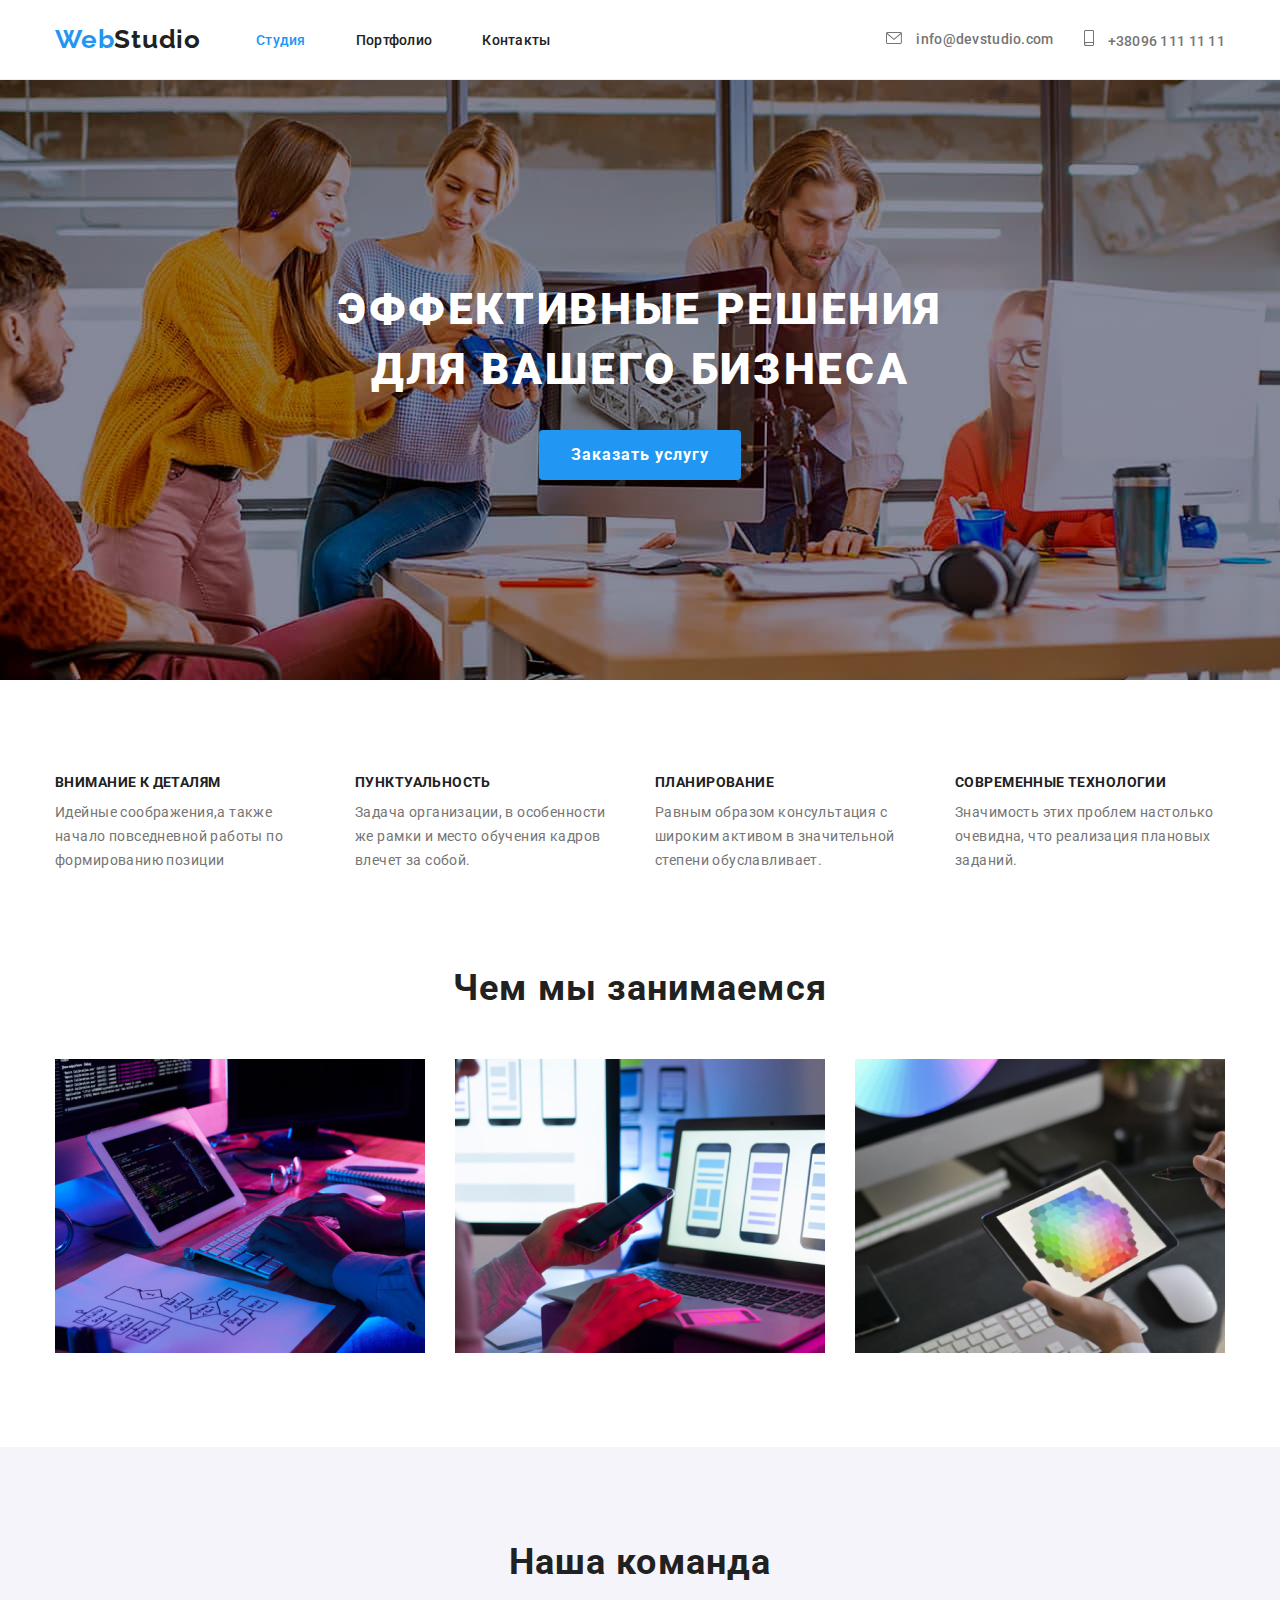
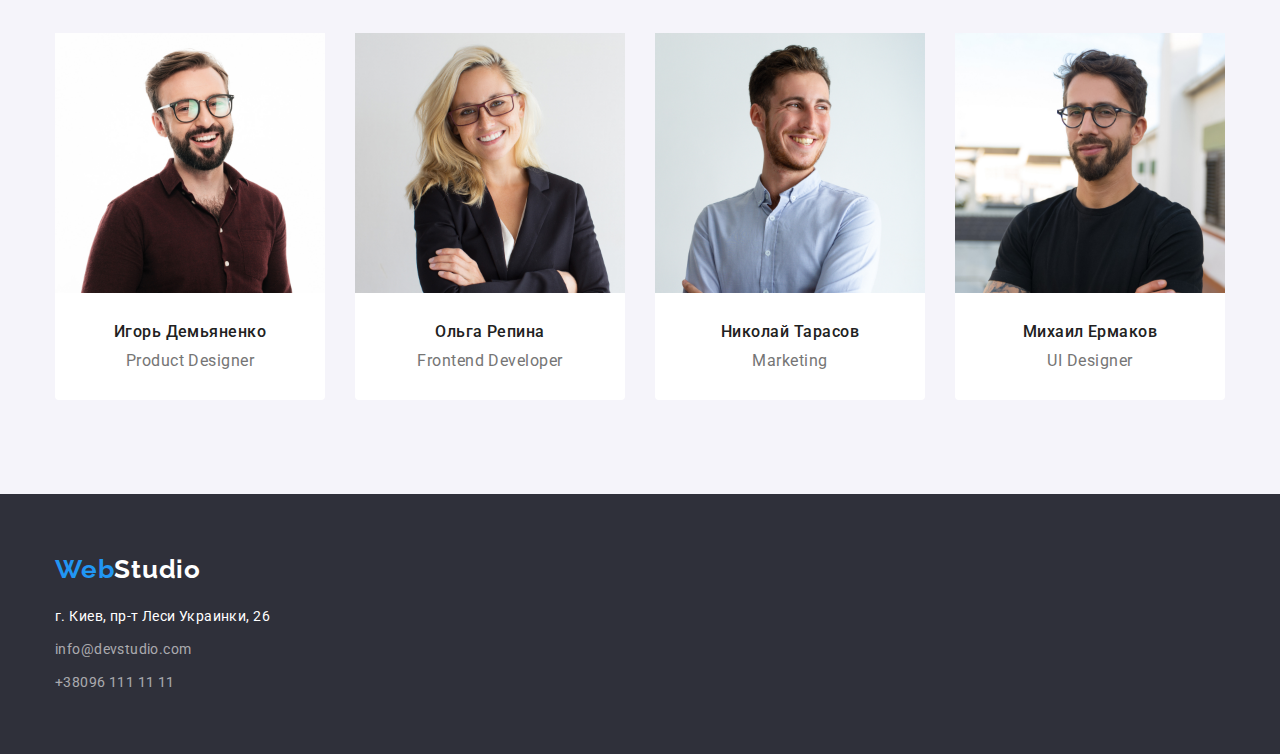
==== index.html @ cd00b568 "lesson4-first save" ====
<!DOCTYPE html>
<html lang="ru">

<head>
    <meta charset="UTF-8">
    <meta name="viewport" content="width=device-width, initial-scale=1.0">
    <title>WebStudio</title>
    <link rel="stylesheet" href="./css/modern-normalize.css">
    <link rel="stylesheet" href="./css/style.css">
    <link rel="stylesheet" href="./css/variables.css">
    <link rel="preconnect" href="https://fonts.gstatic.com">
    <link
        href="https://fonts.googleapis.com/css2?family=Raleway:wght@700&family=Roboto:wght@400;500;700;900&display=swap"
        rel="stylesheet">
</head>

<body>
    <header class="header">
        <div class="container">
            <nav class="header-nav">
                <a href="./index.html" class="logo"><span class="web">Web</span>Studio</a>
                <ul class="navigation">
                    <li>
                        <a href="./index.html" class="active">Студия</a>
                    </li>
                    <li>
                        <a href="./portfolio.html">Портфолио</a>
                    </li>
                    <li>
                        <a href="#contacts">Контакты</a>
                    </li>
                </ul>
                <ul class="contacts-head">
                    <li>
                        <button class="mail-btn">
                            <svg class="mail-icon">
                                <use href="./images/icons/symbol-defs.svg#icon-mail1"></use>
                            </svg>
                        </button>
                        <a href="mailto:info@devstudio.com">info@devstudio.com</a>
                    </li>
                    <li>
                        <button class="phone-btn">
                            <svg class="phone-icon">
                                <use href="./images/icons/symbol-defs.svg#icon-smartphone1"></use>
                            </svg>
                        </button>
                        <a href="tel:+380961111111">+38096 111 11 11</a>
                    </li>
                </ul>
            </nav>
        </div>
    </header>
    <main>
        <section class="hero">
            <div class="container">
                <h1 class="title">Эффективные решения<br>для вашего бизнеса</h1>
                <button class="hero-btn">Заказать услугу</button>
            </div>
        </section>
        <section class="section-advantages">
            <div class="container">
                <!-- <div class="container-adv-cards"> -->
                <ul class="advantages-paragraph">
                    <li class="advantages-item">
                        <h3 class="advantages">Внимание к деталям</h3>
                        <p class="text-advantages">Идейные соображения,а также<br>начало повседневной работы
                            по<br>формированию позиции</p>
                    </li>
                    <li class="advantages-item">
                        <h3 class="advantages">Пунктуальность</h3>
                        <p class="text-advantages">Задача организации, в особенности<br>же рамки и место обучения
                            кадров<br>влечет за собой.</p>
                    </li>
                    <li class="advantages-item">
                        <h3 class="advantages">Планирование</h3>
                        <p class="text-advantages">Равным образом консультация с<br>широким активом в
                            значительной<br>степени обуславливает.</p>
                    </li>
                    <li class="advantages-item">
                        <h3 class="advantages">Современные технологии</h3>
                        <p class="text-advantages">Значимость этих проблем настолько<br>очевидна, что реализация
                            плановых<br>заданий.</p>
                    </li>
                </ul>
                <!-- </div> -->
            </div>
        </section>
        <section class="we-doing">
            <div class="container">
                <h2 class="sect-header">Чем мы занимаемся</h2>
                <ul class="advantages-img">
                    <li class="img-items">
                        <img src="./images/img1.jpg" alt="img1" width="370" height="294">
                    </li>
                    <li class="img-items">
                        <img src="./images/img2.jpg" alt="img2" width="370" height="294">
                    </li>
                    <li class="img-items">
                        <img src="./images/img3.jpg" alt="img3" width="370" height="294">
                    </li>
                </ul>
            </div>
        </section>
        <section class="section-team">
            <div class="container">
                <h2 class="sect-header">Наша команда</h2>
                <ul class="team-icons">
                    <li class="team-items">
                        <div class="studio-cards">
                            <img src="./images/img4.jpg" alt="Игорь Демьяненко" width="270" height="260">
                            <h3 class="team-names">Игорь Демьяненко</h3>
                            <p class="team-profession">Product Designer</p>
                        </div>
                    </li>
                    <li class="team-items">
                        <div class="studio-cards">
                            <img src="./images/img5.jpg" alt="Ольга Репина" width="270" height="260">
                            <h3 class="team-names">Ольга Репина</h3>
                            <p class="team-profession">Frontend Developer</p>
                        </div>
                    </li>
                    <li class="team-items">
                        <div class="studio-cards">
                            <img src="./images/img6.jpg" alt="Николай Тарасов" width="270" height="260">
                            <h3 class="team-names">Николай Тарасов</h3>
                            <p class="team-profession">Marketing</p>
                        </div>
                    </li>
                    <li class="team-items">
                        <div class="studio-cards">
                            <img src="./images/img7.jpg" alt="Михаил Ермаков" width="270" height="260">
                            <h3 class="team-names">Михаил Ермаков</h3>
                            <p class="team-profession">UI Designer</p>
                        </div>
                    </li>
                </ul>
            </div>
        </section>
    </main>
    <footer class="footer" id="contacts">
        <div class="container">
            <a href="./index.html" class="logo"><span class="web">Web</span>Studio</a>
            <address>
                <p>г. Киев, пр-т Леси Украинки, 26</p>
                <ul class="contacts-foot">
                    <li>
                        <a href="mailto:info@devstudio.com">info@devstudio.com</a>
                    </li>
                    <li>
                        <a href="tel:+380961111111">+38096 111 11 11</a>
                    </li>
                </ul>
            </address>
        </div>
    </footer>
</body>

</html>
---- css/style.css ----
.logo {
    font-family: 'Raleway', sans-serif;
    font-weight: 700;
    font-size: 26px;
    line-height: 1.17;
    letter-spacing: 0.03em;
    padding-top: 24px;
    padding-bottom: 25px;
}

.web {
    color: var(--blue-text);
}

a {
    text-decoration: none;
}

body {
    font-family: 'Roboto', sans-serif;
}

img {
    display: block;
    max-width: 100%;
    height: auto;
}

.container {
    width: 1200px;
    padding: 0 15px;
    margin: 0 auto;
}

.header {
    background-color: white;
    position: relative;
    border-bottom: 1px solid #EEEEEE;
}

.header a {
    color: var(--black-text);
}

.header-nav,
.navigation,
.contacts-head {
    display: flex;
}

.header-nav {
    justify-content: space-between;
    align-items: center;
}

.navigation {
    font-weight: 500;
    font-size: 14px;
    line-height: 1.17;
    letter-spacing: 0.02em;
}

.navigation li {
    margin-left: 50px;
}

.navigation .active,
.navigation a:hover,
.navigation a:focus {
    color: var(--blue-text);
}

.contacts-head a {
    color: var(--grey-text);
    font-family: 'Roboto', sans-serif;
    font-weight: 500;
    font-size: 14px;
    line-height: 1.17;
    letter-spacing: 0.02em;
}

.contacts-head a:hover,
.contacts-head a:focus {
    color: var(--blue-text);
}

.contacts-head li:last-child {
    margin-left: 30px;
}

.contacts-head {
    margin-left: 331px;
}

.mail-btn {
    padding: 0;
    border: none;
    background-color: transparent;
    margin-right: 10px;
}

.mail-icon  {
    width: 16px;
    height: 12px;
}

.phone-btn {
    padding: 0;
    border: none;
    background-color: transparent;
    margin-right: 10px;
}

.phone-icon {
    width: 10px;
    height: 16px;
}

.hero {
    background-color: var(--hero-background);
    background-image: url('../images/header_img.jpg');
    background-repeat: no-repeat;
    background-size: cover;
    background-position: center;
    height: 600px;
    max-width: 1600px;
    margin-left: auto;
    margin-right: auto; 
    color: var(--white-text);
    text-align: center;
    padding-top: 200px;
    padding-bottom: 200px;
}

.hero-btn {
    border: var(--blue-text);
    background: var(--blue-text);
    color: var(--white-text);
    font-family: 'Roboto', sans-serif;
    font-weight: 700;
    font-size: 16px;    
    line-height: 1.87;
    letter-spacing: 0.06em;
    margin-top: 30px;
    padding: 10px 32px;
    border-radius: 4px;
}

.title {
    text-transform: uppercase;
    font-weight: 900;
    font-size: 44px;
    line-height: 1.36;
    letter-spacing: 0.06em;
}

.section-advantages {
    background-color: white;
    padding-top: 94px;
    padding-bottom: 94px;
}

.advantages-paragraph,
.advantages-img {
    display: flex;
}

.advantages-paragraph .advantages-item {
    flex-basis: calc(100% / 4);
} 

.advantages-item:not(:last-child) {
    margin-right: 30px;
}

.advantages {
    color: var(--black-text);
    font-weight: 700;
    font-size: 14px;
    line-height: 1.17;
    letter-spacing: 0.03em;
    text-transform: uppercase;
    margin-bottom: 10px;
}

.text-advantages {
    color: var(--grey-text);
    font-weight: 400;
    font-size: 14px;
    line-height: 1.71;
    letter-spacing: 0.03em;
}
.we-doing {
    background-color: white;
    padding-top: 0;
    padding-bottom: 94px;
}

.advantages-img .img-items {
    flex-basis: calc(100% / 3);
    margin-top: 50px;
}

.img-items:not(:last-child) {
    margin-right: 30px;
}

.sect-header {
    color: var(--black-text);
    font-weight: 700;
    font-size: 36px;
    line-height: 1.17;
    letter-spacing: 0.03em;
    text-align: center;
    
}

.section-team {
    background-color: var(--team-background);
    padding-top: 94px;
    padding-bottom: 94px;
}

.team-icons {
    display: flex;
    margin-top: 50px;
}

.team-icons .team-items {
    flex-basis: calc(100% / 4);
}
    
.team-items:not(:last-child) {
    margin-right: 30px;
}

.team-names {
    color: var(--black-text);
    font-weight: 500;
    font-size: 16px;
    line-height: 1.17;
    letter-spacing: 0.03em;
    text-align: center;
    padding-top: 30px;
    padding-bottom: 10px;
}

.team-profession {
    color: var(--grey-text);
    font-weight: 400;
    font-size: 16px;
    line-height: 1.17;
    letter-spacing: 0.03em;
    text-align: center;
    padding-bottom: 30px;
}

.studio-cards {
    background-color: var(--white-text);
    border-bottom-left-radius: 4px;
    border-bottom-right-radius: 4px;
}

.footer {
    background-color: var(--hero-background);
    padding-top: 60px;
    padding-bottom: 60px;
}

.footer a {
    color: var(--white-text);
}

address {
    color: var(--white-text);
    font-weight: 400;
    font-size: 14px;
    line-height: 1.71;
    letter-spacing: 0.03em;
    padding-top: 20px;
}

.contacts-foot a {
    color: var(--white-text-op60);
    font-family: 'Roboto', sans-serif;
    font-weight: 400;
    font-size: 14px;
    line-height: 1.71;
    letter-spacing: 0.03em;
}

.contacts-foot li {
    padding-top: 9px;
}

.contacts-foot a:hover,
.contacts-foot a:focus {
    color: var(--blue-text);
}

.portfolio {
    background-color: white;
    padding-top: 94px;
    padding-bottom: 94px;
}


.portfolio-btn.active,
.portfolio-btn:hover,
.portfolio-btn:focus {
    color: var(--white-text);
    background-color: var(--blue-text);
}

.portfolio-btn {
    padding: 6px 22px;
    border-radius: 4px;
}

.active-btn {
    display: flex;
    justify-content: center;
}

.active-btn li {
    margin-right: 8px;
}

.portfolio-btn {
    border: var(--team-background);
    background: var(--team-background);
    color: var(--black-text);
    font-family: 'Roboto', sans-serif;
    font-weight: 500;
    font-size: 16px;
    line-height: 1.62;
    letter-spacing: 0.03em;
}

.card-set {
    display: flex;
    flex-wrap: wrap;
    /* padding-top: 50px; */
    margin-left: -30px;
    margin-top: -30px;   
}

.container-cards {
    margin-left: auto;
    margin-right: auto; 
    margin-top: 50px;
}

.card-set .item {
    flex-basis: calc(100% / 3 - 30px);
    margin-left: 30px;
    margin-top: 30px;
}
  
.port-img {
    color: var(--black-text);
    font-weight: 700;
    font-size: 18px;
    line-height: 2;
    letter-spacing: 0.06em;
}

.port-img-text {
    color: var(--grey-text);
    font-weight: 400;
    font-size: 16px;
    line-height: 1.87;
    letter-spacing: 0.03em;
}

.port-cards {
    border-bottom: 1px solid #EEEEEE;
    border-right: 1px solid #EEEEEE;
    border-left: 1px solid #EEEEEE;  
    padding-top: 20px;
    padding-left: 24px;
    padding-bottom: 20px;
}
---- css/variables.css ----
:root{
    --white-text: rgba(255, 255, 255, 1);
    --black-text: rgba(33, 33, 33, 1);
    --grey-text: rgba(117, 117, 117, 1);
    --white-text-op60: rgba(255, 255, 255, 0.6);
    --blue-text: rgba(33, 150, 243, 1);
    --hero-background: rgba(47, 48, 58, 1);
    --team-background: rgba(245, 244, 250, 1);
    
    }
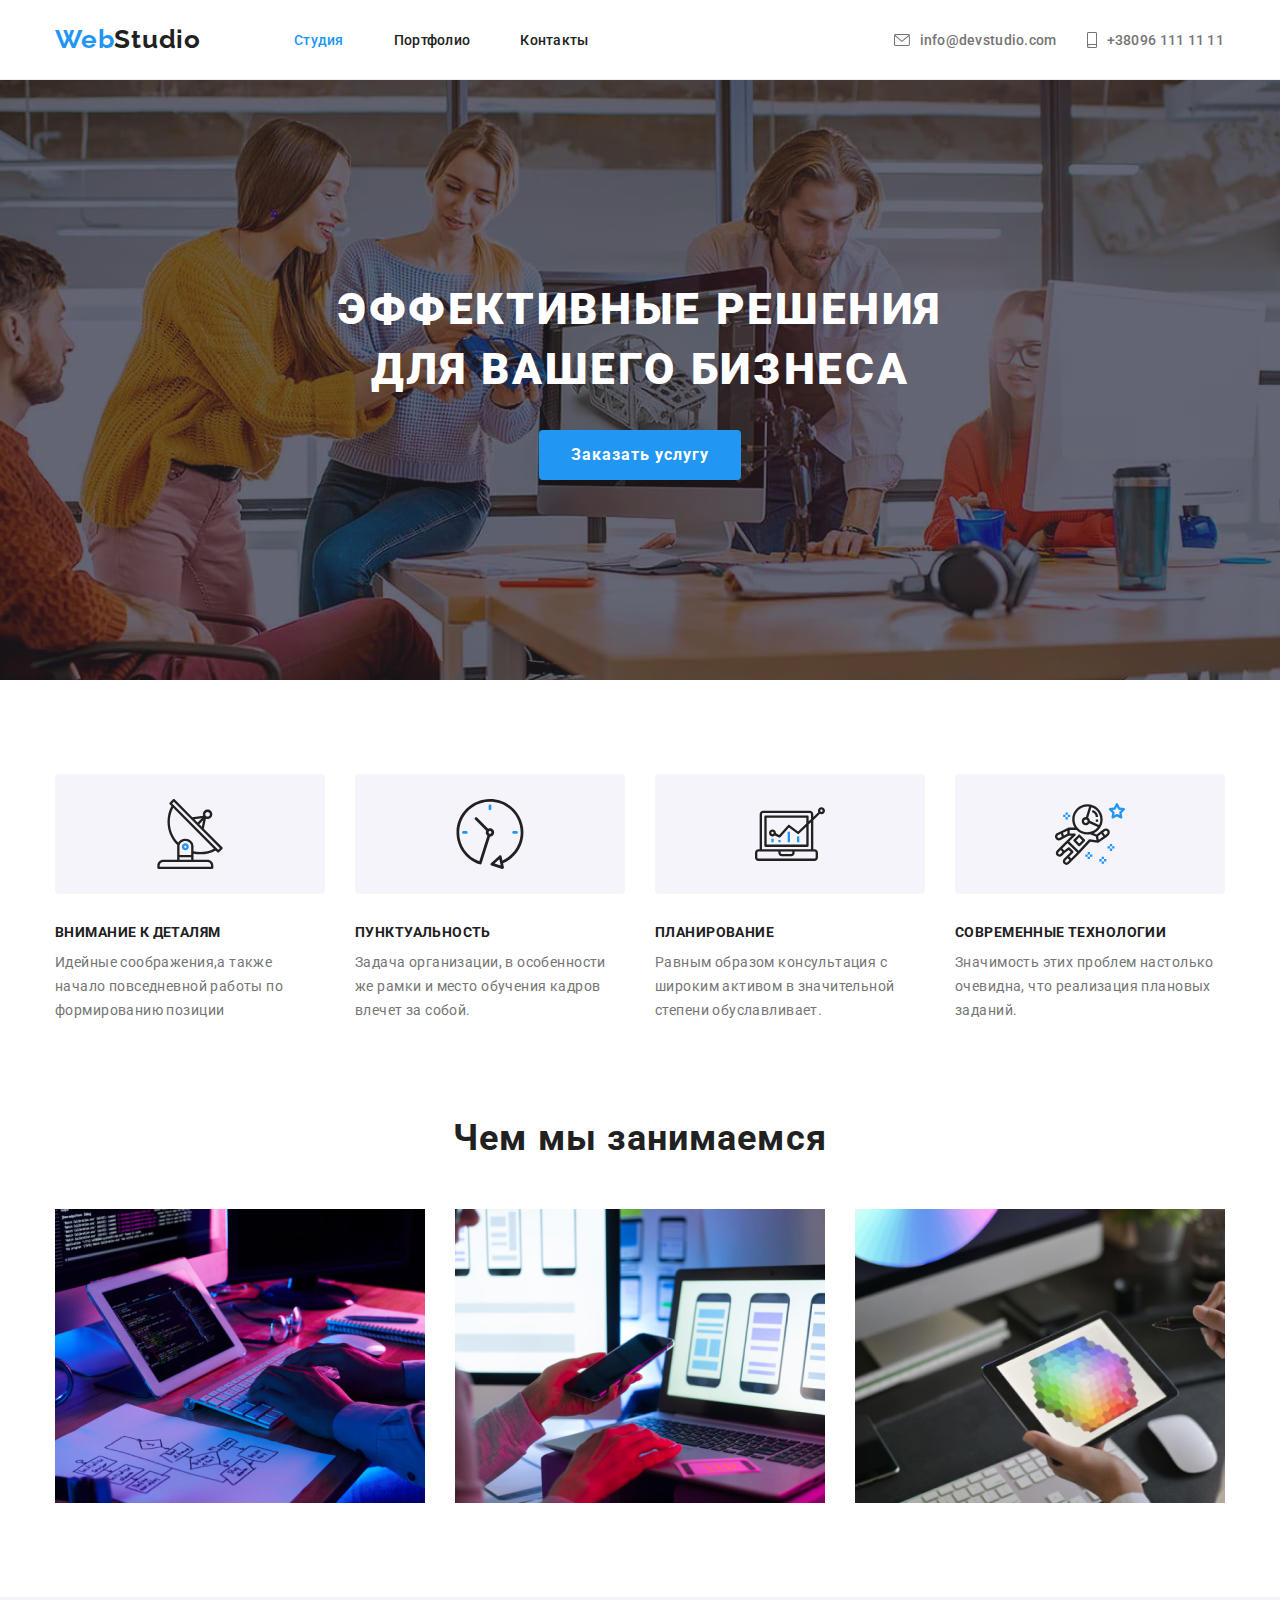
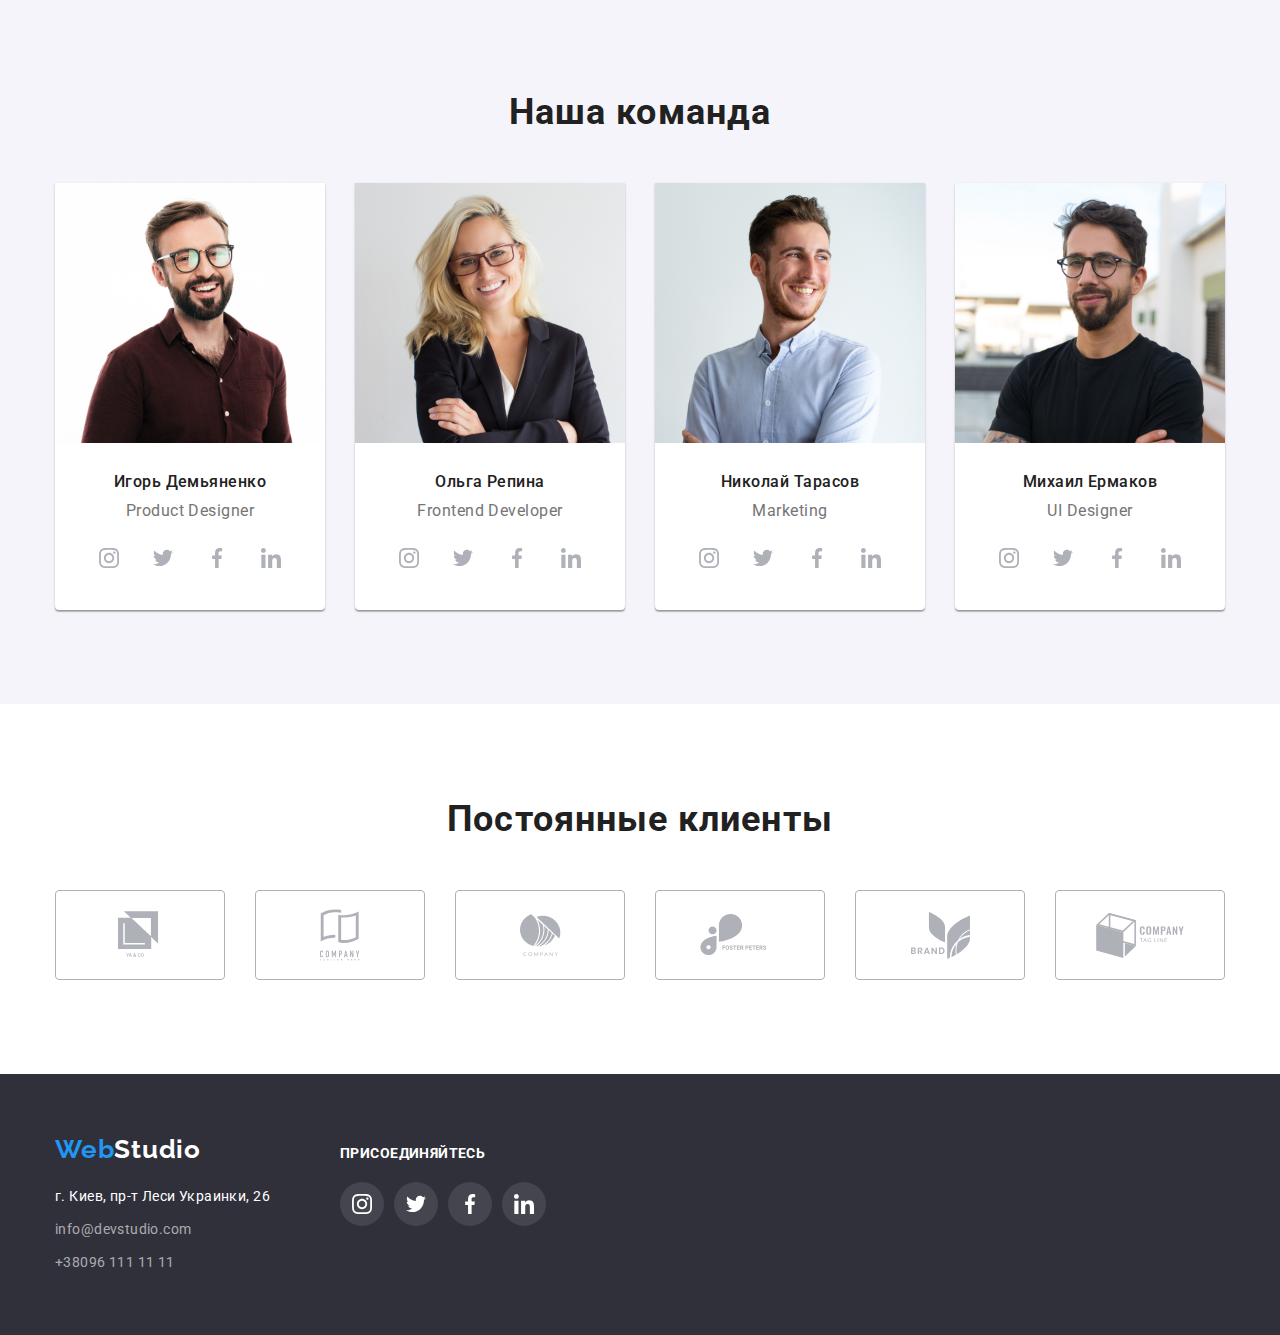
==== commit f563fab1: "lesson4" ====
--- a/index.html
+++ b/index.html
@@ -16,7 +16,7 @@
 
 <body>
     <header class="header">
-        <div class="container">
+        <div class="container, header-container">
             <nav class="header-nav">
                 <a href="./index.html" class="logo"><span class="web">Web</span>Studio</a>
                 <ul class="navigation">
@@ -31,21 +31,19 @@
                     </li>
                 </ul>
                 <ul class="contacts-head">
-                    <li>
-                        <button class="mail-btn">
-                            <svg class="mail-icon">
-                                <use href="./images/icons/symbol-defs.svg#icon-mail1"></use>
-                            </svg>
-                        </button>
-                        <a href="mailto:info@devstudio.com">info@devstudio.com</a>
-                    </li>
-                    <li>
-                        <button class="phone-btn">
-                            <svg class="phone-icon">
-                                <use href="./images/icons/symbol-defs.svg#icon-smartphone1"></use>
-                            </svg>
-                        </button>
-                        <a href="tel:+380961111111">+38096 111 11 11</a>
+                    <li class="contact-item">
+                        <a class="contact-link" href="mailto:info@devstudio.com">
+                            <svg class="mail-icon" width="16" height="12">
+                                <use href="./images/icons.svg#icon-mail1"></use>
+                            </svg>
+                            info@devstudio.com</a>
+                    </li>
+                    <li class="contact-item">
+                        <a class="contact-link" href="tel:+380961111111">
+                            <svg class="phone-icon" width="10" height="16">
+                                <use href="./images/icons.svg#icon-smartphone1"></use>
+                            </svg>
+                            +38096 111 11 11</a>
                     </li>
                 </ul>
             </nav>
@@ -63,21 +61,41 @@
                 <!-- <div class="container-adv-cards"> -->
                 <ul class="advantages-paragraph">
                     <li class="advantages-item">
+                        <div class="adv-icons">
+                            <svg class="adv-svg" width="70" height="70">
+                                <use href="./images/icons.svg#icon-antenna"></use>
+                            </svg>
+                        </div>
                         <h3 class="advantages">Внимание к деталям</h3>
                         <p class="text-advantages">Идейные соображения,а также<br>начало повседневной работы
                             по<br>формированию позиции</p>
                     </li>
                     <li class="advantages-item">
+                        <div class="adv-icons">
+                            <svg class="adv-svg" width="70" height="70">
+                                <use href="./images/icons.svg#icon-clock"></use>
+                            </svg>
+                        </div>
                         <h3 class="advantages">Пунктуальность</h3>
                         <p class="text-advantages">Задача организации, в особенности<br>же рамки и место обучения
                             кадров<br>влечет за собой.</p>
                     </li>
                     <li class="advantages-item">
+                        <div class="adv-icons">
+                            <svg class="adv-svg" width="70" height="70">
+                                <use href="./images/icons.svg#icon-diagram"></use>
+                            </svg>
+                        </div>
                         <h3 class="advantages">Планирование</h3>
                         <p class="text-advantages">Равным образом консультация с<br>широким активом в
                             значительной<br>степени обуславливает.</p>
                     </li>
                     <li class="advantages-item">
+                        <div class="adv-icons">
+                            <svg class="adv-svg" width="70" height="70">
+                                <use href="./images/icons.svg#icon-astronaut"></use>
+                            </svg>
+                        </div>
                         <h3 class="advantages">Современные технологии</h3>
                         <p class="text-advantages">Значимость этих проблем настолько<br>очевидна, что реализация
                             плановых<br>заданий.</p>
@@ -111,6 +129,36 @@
                             <img src="./images/img4.jpg" alt="Игорь Демьяненко" width="270" height="260">
                             <h3 class="team-names">Игорь Демьяненко</h3>
                             <p class="team-profession">Product Designer</p>
+                            <ul class="team-contacts">
+                                <li class="team-contacts-item">
+                                    <a href="https://instagram.com" class="team-contacts-link" target="_blank">
+                                        <svg class="team-contacts-svg" width="20" height="20">
+                                            <use href="./images/icons.svg#icon-instagram1"></use>
+                                        </svg>
+                                    </a>
+                                </li>
+                                <li class="team-contacts-item">
+                                    <a href="https://twitter.com" class="team-contacts-link" target="_blank">
+                                        <svg class="team-contacts-svg" width="20" height="20">
+                                            <use href="./images/icons.svg#icon-twitter-icon1"></use>
+                                        </svg>
+                                    </a>
+                                </li>
+                                <li class="team-contacts-item">
+                                    <a href="https://facebook.com" class="team-contacts-link" target="_blank">
+                                        <svg class="team-contacts-svg" width="20" height="20">
+                                            <use href="./images/icons.svg#icon-facebook1"></use>
+                                        </svg>
+                                    </a>
+                                </li>
+                                <li class="team-contacts-item">
+                                    <a href="https://linkedin.com" class="team-contacts-link" target="_blank">
+                                        <svg class="team-contacts-svg" width="20" height="20">
+                                            <use href="./images/icons.svg#icon-linkedin-icon1"></use>
+                                        </svg>
+                                    </a>
+                                </li>
+                            </ul>
                         </div>
                     </li>
                     <li class="team-items">
@@ -118,6 +166,36 @@
                             <img src="./images/img5.jpg" alt="Ольга Репина" width="270" height="260">
                             <h3 class="team-names">Ольга Репина</h3>
                             <p class="team-profession">Frontend Developer</p>
+                            <ul class="team-contacts">
+                                <li class="team-contacts-item">
+                                    <a href="https://instagram.com" class="team-contacts-link" target="_blank">
+                                        <svg class="team-contacts-svg" width="20" height="20">
+                                            <use href="./images/icons.svg#icon-instagram1"></use>
+                                        </svg>
+                                    </a>
+                                </li>
+                                <li class="team-contacts-item">
+                                    <a href="https://twitter.com" class="team-contacts-link" target="_blank">
+                                        <svg class="team-contacts-svg" width="20" height="20">
+                                            <use href="./images/icons.svg#icon-twitter-icon1"></use>
+                                        </svg>
+                                    </a>
+                                </li>
+                                <li class="team-contacts-item">
+                                    <a href="https://facebook.com" class="team-contacts-link" target="_blank">
+                                        <svg class="team-contacts-svg" width="20" height="20">
+                                            <use href="./images/icons.svg#icon-facebook1"></use>
+                                        </svg>
+                                    </a>
+                                </li>
+                                <li class="team-contacts-item">
+                                    <a href="https://linkedin.com" class="team-contacts-link" target="_blank">
+                                        <svg class="team-contacts-svg" width="20" height="20">
+                                            <use href="./images/icons.svg#icon-linkedin-icon1"></use>
+                                        </svg>
+                                    </a>
+                                </li>
+                            </ul>
                         </div>
                     </li>
                     <li class="team-items">
@@ -125,6 +203,36 @@
                             <img src="./images/img6.jpg" alt="Николай Тарасов" width="270" height="260">
                             <h3 class="team-names">Николай Тарасов</h3>
                             <p class="team-profession">Marketing</p>
+                            <ul class="team-contacts">
+                                <li class="team-contacts-item">
+                                    <a href="https://instagram.com" class="team-contacts-link" target="_blank">
+                                        <svg class="team-contacts-svg" width="20" height="20">
+                                            <use href="./images/icons.svg#icon-instagram1"></use>
+                                        </svg>
+                                    </a>
+                                </li>
+                                <li class="team-contacts-item">
+                                    <a href="https://twitter.com" class="team-contacts-link" target="_blank">
+                                        <svg class="team-contacts-svg" width="20" height="20">
+                                            <use href="./images/icons.svg#icon-twitter-icon1"></use>
+                                        </svg>
+                                    </a>
+                                </li>
+                                <li class="team-contacts-item">
+                                    <a href="https://facebook.com" class="team-contacts-link" target="_blank">
+                                        <svg class="team-contacts-svg" width="20" height="20">
+                                            <use href="./images/icons.svg#icon-facebook1"></use>
+                                        </svg>
+                                    </a>
+                                </li>
+                                <li class="team-contacts-item">
+                                    <a href="https://linkedin.com" class="team-contacts-link" target="_blank">
+                                        <svg class="team-contacts-svg" width="20" height="20">
+                                            <use href="./images/icons.svg#icon-linkedin-icon1"></use>
+                                        </svg>
+                                    </a>
+                                </li>
+                            </ul>
                         </div>
                     </li>
                     <li class="team-items">
@@ -132,26 +240,140 @@
                             <img src="./images/img7.jpg" alt="Михаил Ермаков" width="270" height="260">
                             <h3 class="team-names">Михаил Ермаков</h3>
                             <p class="team-profession">UI Designer</p>
-                        </div>
+                            <ul class="team-contacts">
+                                <li class="team-contacts-item">
+                                    <a href="https://instagram.com" class="team-contacts-link" target="_blank">
+                                        <svg class="team-contacts-svg" width="20" height="20">
+                                            <use href="./images/icons.svg#icon-instagram1"></use>
+                                        </svg>
+                                    </a>
+                                </li>
+                                <li class="team-contacts-item">
+                                    <a href="https://twitter.com" class="team-contacts-link" target="_blank">
+                                        <svg class="team-contacts-svg" width="20" height="20">
+                                            <use href="./images/icons.svg#icon-twitter-icon1"></use>
+                                        </svg>
+                                    </a>
+                                </li>
+                                <li class="team-contacts-item">
+                                    <a href="https://facebook.com" class="team-contacts-link" target="_blank">
+                                        <svg class="team-contacts-svg" width="20" height="20">
+                                            <use href="./images/icons.svg#icon-facebook1"></use>
+                                        </svg>
+                                    </a>
+                                </li>
+                                <li class="team-contacts-item">
+                                    <a href="https://linkedin.com" class="team-contacts-link" target="_blank">
+                                        <svg class="team-contacts-svg" width="20" height="20">
+                                            <use href="./images/icons.svg#icon-linkedin-icon1"></use>
+                                        </svg>
+                                    </a>
+                                </li>
+                            </ul>
+                        </div>
+                    </li>
+                </ul>
+            </div>
+        </section>
+        <section class="clients">
+            <div class="container">
+                <h2 class="sect-header">Постоянные клиенты</h2>
+                <ul class="clients-list">
+                    <li class="clients-item">
+                        <a href="#" class="clients-link" target="_blank">
+                            <svg class="clients-svg" width="44.27" height="49.23">
+                                <use href="./images/icons.svg#icon-logo1"></use>
+                            </svg>
+                        </a>
+                    </li>
+                    <li class="clients-item">
+                        <a href="#" class="clients-link" target="_blank">
+                            <svg class="clients-svg" width="40" height="52">
+                                <use href="./images/icons.svg#icon-logo2"></use>
+                            </svg>
+                        </a>
+                    </li>
+                    <li class="clients-item">
+                        <a href="#" class="clients-link" target="_blank">
+                            <svg class="clients-svg" width="41" height="42.6">
+                                <use href="./images/icons.svg#icon-logo3"></use>
+                            </svg>
+                        </a>
+                    </li>
+                    <li class="clients-item">
+                        <a href="#" class="clients-link" target="_blank">
+                            <svg class="clients-svg" width="79.66" height="42.02">
+                                <use href="./images/icons.svg#icon-logo4"></use>
+                            </svg>
+                        </a>
+                    </li>
+                    <li class="clients-item">
+                        <a href="#" class="clients-link" target="_blank">
+                            <svg class="clients-svg" width="59" height="47">
+                                <use href="./images/icons.svg#icon-logo5"></use>
+                            </svg>
+                        </a>
+                    </li>
+                    <li class="clients-item">
+                        <a href="#" class="clients-link" target="_blank">
+                            <svg class="clients-svg" width="88.48" height="45.44">
+                                <use href="./images/icons.svg#icon-logo6"></use>
+                            </svg>
+                        </a>
                     </li>
                 </ul>
             </div>
         </section>
     </main>
     <footer class="footer" id="contacts">
-        <div class="container">
-            <a href="./index.html" class="logo"><span class="web">Web</span>Studio</a>
-            <address>
-                <p>г. Киев, пр-т Леси Украинки, 26</p>
-                <ul class="contacts-foot">
-                    <li>
-                        <a href="mailto:info@devstudio.com">info@devstudio.com</a>
-                    </li>
-                    <li>
-                        <a href="tel:+380961111111">+38096 111 11 11</a>
-                    </li>
-                </ul>
-            </address>
+        <div class="container footer-container">
+            <div class="main-footer">
+                <a href="./index.html" class="logo"><span class="web">Web</span>Studio</a>
+                <address>
+                    <p>г. Киев, пр-т Леси Украинки, 26</p>
+                    <ul class="contacts-foot">
+                        <li>
+                            <a href="mailto:info@devstudio.com">info@devstudio.com</a>
+                        </li>
+                        <li>
+                            <a href="tel:+380961111111">+38096 111 11 11</a>
+                        </li>
+                    </ul>
+                </address>
+            </div>
+            <div class="follow-us">
+                <h2 class="follow-us-title">присоединяйтесь</h2>
+                <ul class="footer-contact-list">
+                    <li class="footer-contact-item">
+                        <a href="https://instagram.com" class="footer-contact-link" target="_blank">
+                            <svg class="footer-contact-svg" width="20" height="20">
+                                <use href="./images/icons.svg#icon-instagram1"></use>
+                            </svg>
+                        </a>
+                    </li>
+                    <li class="footer-contact-item">
+                        <a href="https://twitter.com" class="footer-contact-link" target="_blank">
+                            <svg class="footer-contact-svg" width="20" height="20">
+                                <use href="./images/icons.svg#icon-twitter-icon1"></use>
+                            </svg>
+                        </a>
+                    </li>
+                    <li class="footer-contact-item">
+                        <a href="https://facebook.com" class="footer-contact-link" target="_blank">
+                            <svg class="footer-contact-svg" width="20" height="20">
+                                <use href="./images/icons.svg#icon-facebook1"></use>
+                            </svg>
+                        </a>
+                    </li>
+                    <li class="footer-contact-item">
+                        <a href="https://linkedin.com" class="footer-contact-link" target="_blank">
+                            <svg class="footer-contact-svg" width="20" height="20">
+                                <use href="./images/icons.svg#icon-linkedin-icon1"></use>
+                            </svg>
+                        </a>
+                    </li>
+                </ul>
+            </div>
         </div>
     </footer>
 </body>
--- a/css/style.css
+++ b/css/style.css
@@ -1,3 +1,7 @@
+/* *::before, *::after {
+    box-sizing: inherit;
+} */
+
 .logo {
     font-family: 'Raleway', sans-serif;
     font-weight: 700;
@@ -42,10 +46,19 @@
     color: var(--black-text);
 }
 
+.header-container {
+    display: flex;
+    align-items: center;
+    width: 1200px;
+    padding: 0 15px;
+    margin: 0 auto;
+} 
+
 .header-nav,
 .navigation,
 .contacts-head {
     display: flex;
+    box-sizing: inherit;
 }
 
 .header-nav {
@@ -58,9 +71,10 @@
     font-size: 14px;
     line-height: 1.17;
     letter-spacing: 0.02em;
-}
-
-.navigation li {
+    margin-left: 93px;
+}
+
+.navigation li:not(:first-child) {
     margin-left: 50px;
 }
 
@@ -82,6 +96,7 @@
 .contacts-head a:hover,
 .contacts-head a:focus {
     color: var(--blue-text);
+    fill: var(--blue-text);
 }
 
 .contacts-head li:last-child {
@@ -89,36 +104,32 @@
 }
 
 .contacts-head {
-    margin-left: 331px;
-}
-
-.mail-btn {
-    padding: 0;
-    border: none;
-    background-color: transparent;
+    display: flex;
+    margin-left: 305px;
+}
+
+/* .contact-item, .contact-link {
+    padding-top: 32px;
+    padding-bottom: 32px;
+} */
+
+.contact-link {
+  display: flex;
+  align-items: center;
+}
+
+.mail-icon, .phone-icon {
     margin-right: 10px;
-}
-
-.mail-icon  {
-    width: 16px;
-    height: 12px;
-}
-
-.phone-btn {
-    padding: 0;
-    border: none;
-    background-color: transparent;
-    margin-right: 10px;
-}
-
-.phone-icon {
-    width: 10px;
-    height: 16px;
-}
+    fill: currentColor;
+}    
 
 .hero {
     background-color: var(--hero-background);
-    background-image: url('../images/header_img.jpg');
+    background-image: linear-gradient(
+      to right,
+      rgba(47, 48, 58, 0.4),
+      rgba(47, 48, 58, 0.4)),
+    url(../images/header_img.jpg);
     background-repeat: no-repeat;
     background-size: cover;
     background-position: center;
@@ -160,6 +171,17 @@
     padding-bottom: 94px;
 }
 
+.adv-icons {
+    margin-bottom: 30px;
+    display: flex;
+    justify-content: center;
+    align-items: center;
+    width: 270px;
+    height: 120px;
+    border-radius: 4px;
+    background-color: #F5F4FA;
+}
+
 .advantages-paragraph,
 .advantages-img {
     display: flex;
@@ -234,6 +256,11 @@
     margin-right: 30px;
 }
 
+/* .team-items {
+    box-shadow: 0px 1px 3px rgba(0, 0, 0, 0.12), 0px 1px 1px rgba(0, 0, 0, 0.14),
+    0px 2px 1px rgba(0, 0, 0, 0.2);
+} */
+
 .team-names {
     color: var(--black-text);
     font-weight: 500;
@@ -252,13 +279,81 @@
     line-height: 1.17;
     letter-spacing: 0.03em;
     text-align: center;
-    padding-bottom: 30px;
 }
 
 .studio-cards {
     background-color: var(--white-text);
+    padding-bottom: 30px;
     border-bottom-left-radius: 4px;
     border-bottom-right-radius: 4px;
+    box-shadow: 0px 1px 3px rgba(0, 0, 0, 0.12), 0px 1px 1px rgba(0, 0, 0, 0.14),
+    0px 2px 1px rgba(0, 0, 0, 0.2);
+}
+
+.team-contacts {
+    display: flex;
+    justify-content: space-between;
+    padding-top: 16px;
+    padding-left: 32px;
+    padding-right: 32px;
+}
+
+.team-contacts-link {
+    display: flex;
+    justify-content: center;
+    align-items: center;
+    width: 44px;
+    height: 44px;
+    color: #afb1b8;
+    border-radius: 50%;
+}
+
+.team-contacts-svg {
+    fill: currentColor;
+}
+
+.team-contacts-link:hover,
+.team-contacts-link:focus {
+    background-color: var(--blue-text);
+    color: var(--white-text);
+}
+
+.clients {
+  padding-top: 94px;
+  padding-bottom: 94px;
+  text-align: center;
+}
+
+.clients-list {
+  display: flex;
+  flex-wrap: wrap;
+  margin-right: -30px;
+  margin-top: 50px;
+}
+
+.clients-item {
+  margin-right: 30px;
+}
+
+.clients-link {
+  display: flex;
+  justify-content: center;
+  align-items: center;
+  width: 170px;
+  height: 90px;
+  color: #afb1b8;
+  border-radius: 4px;
+  border: 1px solid #afb1b8;
+}
+
+.clients-svg {
+  fill: currentColor;
+}
+
+.clients-link:hover,
+.clients-link:focus {
+  color: var(--blue-text);
+  border: 1px solid var(--blue-text);
 }
 
 .footer {
@@ -267,6 +362,15 @@
     padding-bottom: 60px;
 }
 
+.footer-container {
+    display: flex;
+    align-items: baseline;
+}
+
+.main-footer {
+    margin-right: 70px;
+}
+
 .footer a {
     color: var(--white-text);
 }
@@ -298,6 +402,45 @@
     color: var(--blue-text);
 }
 
+.footer-contact-list {
+    display: flex;
+}
+
+.follow-us-title {
+    font-family: 'Roboto', sans-serif;
+    font-weight: 700;
+    font-size: 14px;
+    line-height: 1.17;
+    letter-spacing: 0.03em;
+    color: var(--white-text);
+    text-transform: uppercase;
+    margin-bottom: 20px;
+}
+
+.footer-contact-item:not(:last-child) {
+    margin-right: 10px;
+}
+
+.footer-contact-link {
+    display: flex;
+    justify-content: center;
+    align-items: center;
+    width: 44px;
+    height: 44px;  
+    color: var(--white-text);  
+    border-radius: 50%;
+    background-color: var(--footer-bg-items);
+  }
+  
+  .footer-contact-svg {
+    fill: currentColor;
+  }
+  
+  .footer-contact-link:hover,
+  .footer-contact-link:focus {
+    background-color: var(--blue-text);
+  }
+
 .portfolio {
     background-color: white;
     padding-top: 94px;
@@ -310,6 +453,8 @@
 .portfolio-btn:focus {
     color: var(--white-text);
     background-color: var(--blue-text);
+    box-shadow: 0px 3px 1px rgba(0, 0, 0, 0.1), 0px 1px 2px rgba(0, 0, 0, 0.08),
+    0px 2px 2px rgba(0, 0, 0, 0.12);
 }
 
 .portfolio-btn {
@@ -382,3 +527,9 @@
     padding-bottom: 20px;
 }
 
+.item:hover,
+.item:focus {
+    box-shadow: 0px 1px 1px rgba(0, 0, 0, 0.12), 0px 4px 4px rgba(0, 0, 0, 0.06),
+    1px 4px 6px rgba(0, 0, 0, 0.16);
+}
+
--- a/css/variables.css
+++ b/css/variables.css
@@ -6,5 +6,7 @@
     --blue-text: rgba(33, 150, 243, 1);
     --hero-background: rgba(47, 48, 58, 1);
     --team-background: rgba(245, 244, 250, 1);
+    --hero-shadow: rgba(47, 48, 58, 0.4);
+    --footer-bg-items: rgba(255, 255, 255, 0.1);
     
     }